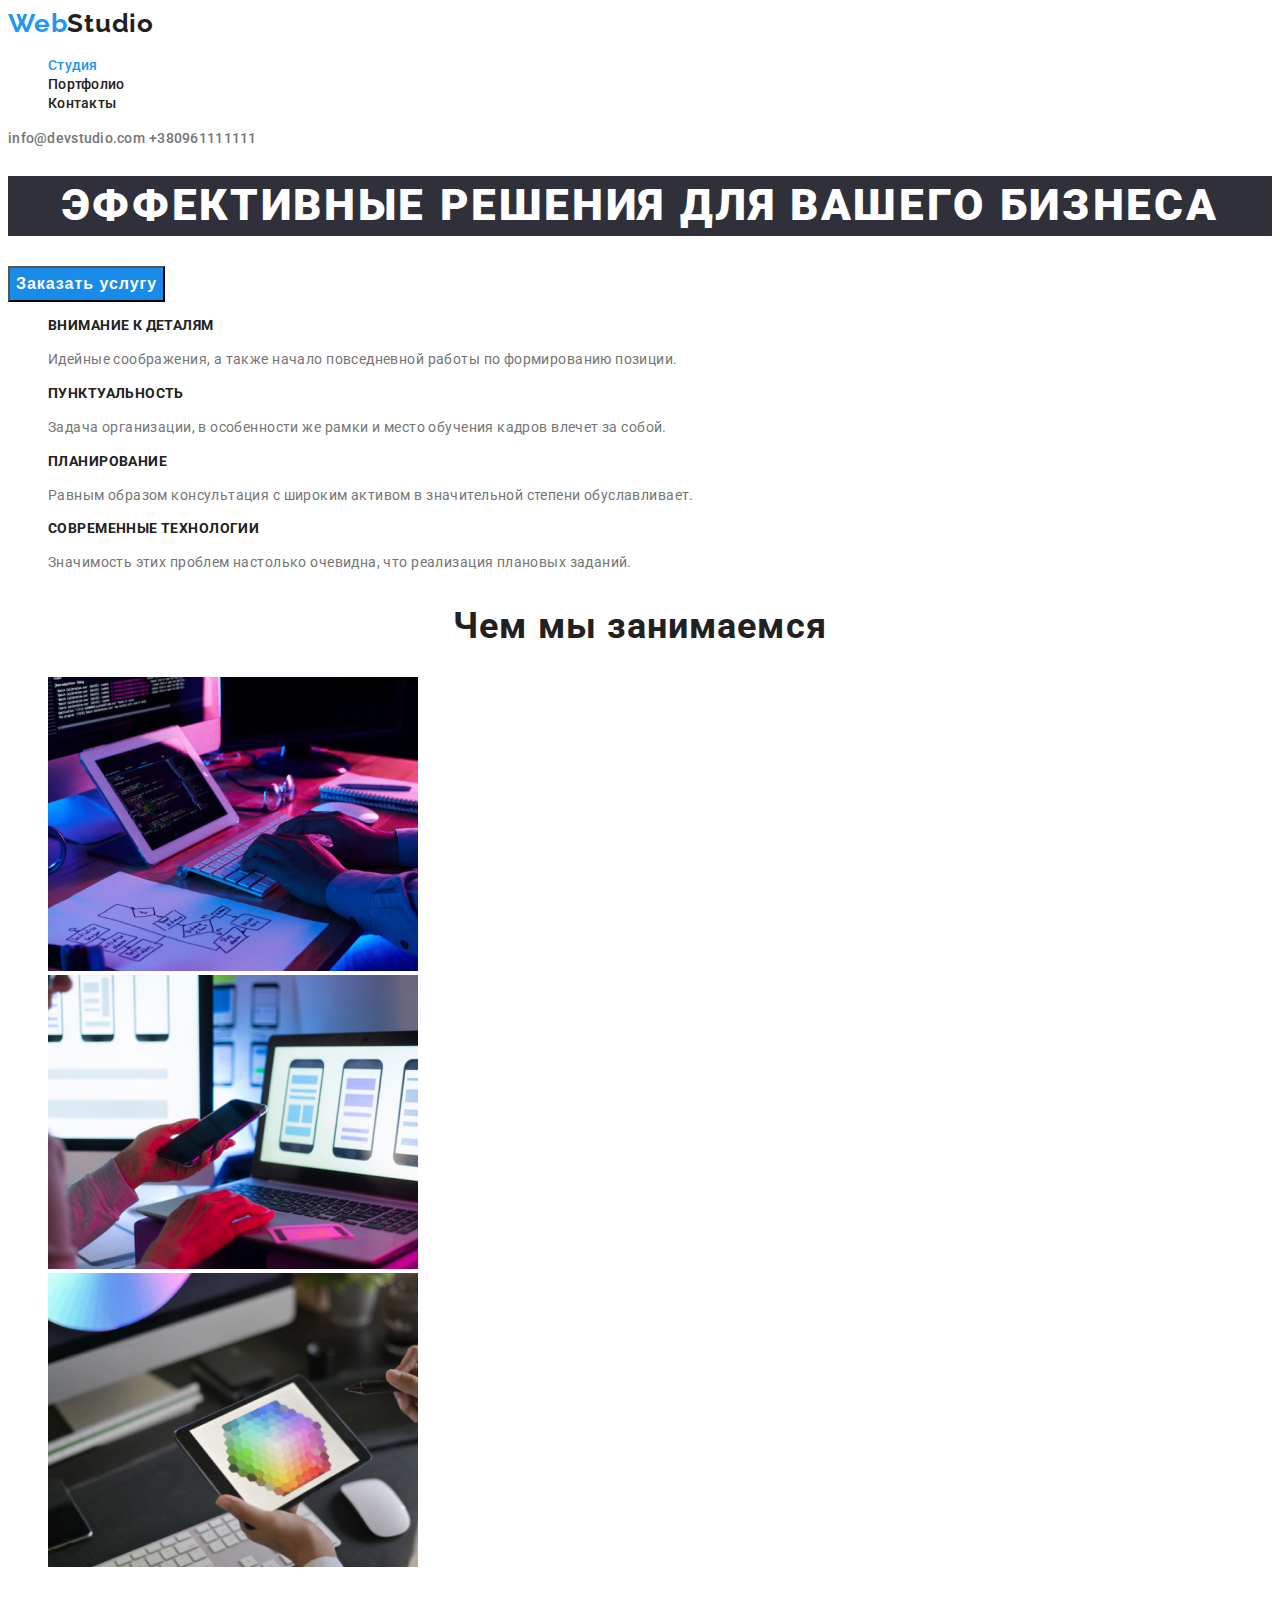
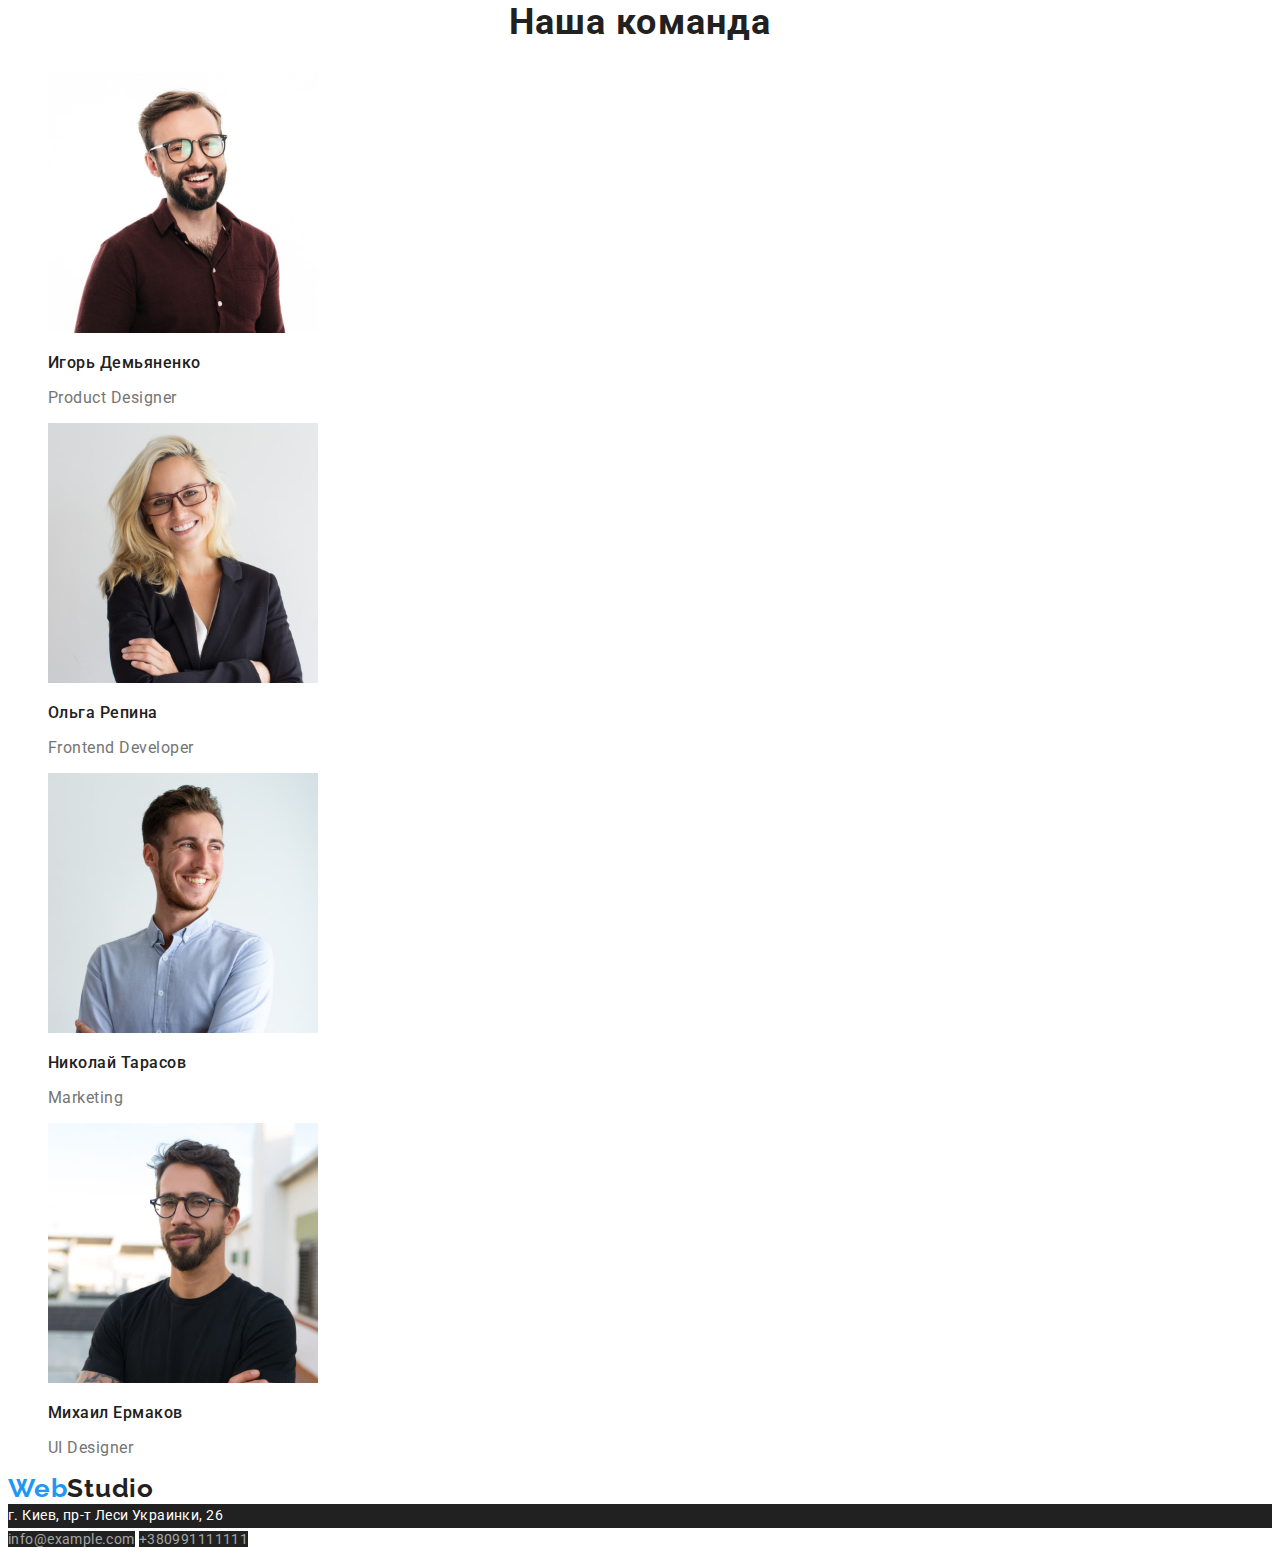
==== index.html @ 57e852d8 "create HW-03" ====
<!DOCTYPE html>
<html lang="ru">
  <head>
    <meta charset="UTF-8" />
    <meta http-equiv="X-UA-Compatible" content="IE=edge" />
    <meta name="viewport" content="width=device-width, initial-scale=1.0" />
    <link rel="preconnect" href="https://fonts.googleapis.com" />
    <link rel="preconnect" href="https://fonts.gstatic.com" crossorigin />
    <link rel="preconnect" href="https://fonts.googleapis.com" />
    <link rel="preconnect" href="https://fonts.gstatic.com" crossorigin />
    <link
      href="https://fonts.googleapis.com/css2?family=Raleway:wght@700&family=Roboto:wght@400;500;700;900&display=swap"
      rel="stylesheet"
    />
    <link rel="stylesheet" href="./css/style.css" />
    <title>Webstudio</title>
  </head>
  <body>
    <!-- Хедер -->
    <header class="header">
      <a href="./index.html" class="header-logo link"
        >Web<span class="logo-accent link">Studio</span></a
      >
      <nav class="header-nav">
        <ul class="list">
          <li><a href="./index.html" class="header-link link current">Студия</a></li>
          <li><a href="./portfolio.html" class="header-link link">Портфолио</a></li>
          <li><a href="" class="header-link link">Контакты</a></li>
        </ul>
      </nav>

      <a href="mailto:info@devstudio.com" class="header-mail link">info@devstudio.com</a>

      <a href="tel:+380991111111" class="header-tel link">+380961111111</a>
    </header>
    <main>
      <!-- Герой -->
      <div>
        <section class="hero">
          <h1 class="hero-title">Эффективные решения для вашего бизнеса</h1>
          <button type="button" class="hero-button">Заказать услугу</button>
        </section>
      </div>
      <section class="advantage">
        <ul class="list">
          <li>
            <h3 class="advantage-title">Внимание к деталям</h3>
            <p class="advantage-text">
              Идейные соображения, а также начало повседневной работы по формированию позиции.
            </p>
          </li>

          <li>
            <h3 class="advantage-title">Пунктуальность</h3>
            <p class="advantage-text">
              Задача организации, в особенности же рамки и место обучения кадров влечет за собой.
            </p>
          </li>

          <li>
            <h3 class="advantage-title">Планирование</h3>
            <p class="advantage-text">
              Равным образом консультация с широким активом в значительной степени обуславливает.
            </p>
          </li>

          <li>
            <h3 class="advantage-title">Современные технологии</h3>
            <p class="advantage-text">
              Значимость этих проблем настолько очевидна, что реализация плановых заданий.
            </p>
          </li>
        </ul>
      </section>
      <!-- Чем занимаемся -->
      <section class="activity">
        <h2 class="activity-title">Чем мы занимаемся</h2>
        <ul class="list">
          <li class="activity-item link">
            <img src="./images/pc.jpg" alt="pc" width="370" height="294" />
          </li>
          <li class="activity-item link">
            <img src="./images/laptop.jpg" alt="laptop" width="370" height="294" />
          </li>
          <li class="activity-item link">
            <img src="./images/ipad.jpg" alt="ipad" width="370" height="294" />
          </li>
        </ul>
      </section>
      <!-- Наша команда -->
      <section class="team">
        <h2 class="team-title">Наша команда</h2>
        <ul class="list link">
          <li>
            <img src="./images/ihor.jpg" alt="ihor" width="270" height="260" />
            <h3 class="team-name">Игорь Демьяненко</h3>
            <p class="team-text">Product Designer</p>
          </li>

          <li>
            <img src="./images/olha.jpg" alt="olha" width="270" height="260" />
            <h3 class="team-name">Ольга Репина</h3>
            <p class="team-text">Frontend Developer</p>
          </li>

          <li>
            <img src="./images/nikolai.jpg" alt="nikolai" width="270" height="260" />
            <h3 class="team-name">Николай Тарасов</h3>
            <p class="team-text">Marketing</p>
          </li>

          <li>
            <img src="./images/michael.jpg" alt="michael" width="270" height="260" />
            <h3 class="team-name">Михаил Ермаков</h3>
            <p class="team-text">UI Designer</p>
          </li>
        </ul>
      </section>
    </main>
    <!-- Футер -->
    <footer class="footer">
      <a href="./index.html" class="footer-logo link"
        >Web<span class="logo-accent link">Studio</span></a
      >
      <address class="footer-adress">г. Киев, пр-т Леси Украинки, 26</address>
      <a href="mailto:info@example.com" class="footer-mail link">info@example.com</a>
      <a href="tel:+380991111111" class="footer-tel link">+380991111111</a>
    </footer>
  </body>
</html>
---- css/style.css ----
:root {
  --primary-text-color: #212121;
  --secondary-text-color: #757575;
  --accent-color: #2196f3;
  --secondary-accent-color: #188ce8;
  --primary-white-color: #ffffff;
  --footer-contacts-text-color: rgba(255, 255, 255, 0.6);
  --footer-bg-color: #2f303a;
  --button-bg-color: #f5f4fa;
}

body {
  color: var(--primary-text-color);
  background-color: var(--primary-white-color);
  font-family: 'Roboto', sans-serif;
}

.list {
  list-style: none;
}

.link {
  text-decoration: none;
}

.visually-hidden {
  position: absolute;
  white-space: nowrap;
  width: 1px;
  height: 1px;
  overflow: hidden;
  border: 0;
  padding: 0;
  clip: rect(0 0 0 0);
  clip-path: inset(50%);
  margin: -1px;
}

/* -----------------------------------------------LOGO-------------------------------------------------- */

.logo-accent {
  color: var(--primary-text-color);
  font-family: 'Raleway', sans-serif;
  font-weight: 700;
  font-size: 26px;
  line-height: 1.19;
  letter-spacing: 0.03em;
}

.header-logo,
.footer-logo {
  color: var(--accent-color);
  font-family: 'Raleway', sans-serif;
  font-weight: 700;
  font-size: 26px;
  line-height: 1.19;
  letter-spacing: 0.03em;
}

.header-logo:hover,
.header-logo:focus {
  color: var(--primary-text-color);
}

.footer-logo:hover,
.footer-logo:focus {
  color: var(--primary-text-color);
}

/* -----------------------------------------------SIYE-NAV-------------------------------------------------- */

.header-link {
  color: var(--primary-text-color);
  font-weight: 500;
  font-size: 14px;
  line-height: 1.14;
  letter-spacing: 0.02em;
}

.header-link:hover,
.header-link:focus {
  color: var(--accent-color);
}

.header-nav .link.current {
  color: var(--accent-color);
}

.header-mail {
  color: var(--secondary-text-color);
  font-weight: 500;
  font-size: 14px;
  line-height: 1.14;
  letter-spacing: 0.02em;
}

.header-tel {
  color: var(--secondary-text-color);
  font-weight: 500;
  font-size: 14px;
  line-height: 1.14;
  letter-spacing: 0.02em;
}

.header-mail:hover,
.header-mail:focus {
  color: var(--accent-color);
}

.header-tel:hover,
.header-tel:focus {
  color: var(--accent-color);
}

/* -----------------------------------------------HERO-------------------------------------------------- */
.hero-title {
  color: var(--primary-white-color);
  background-color: #2f303a;
  font-weight: 900;
  font-size: 44px;
  line-height: 1.36;
  text-align: center;
  letter-spacing: 0.06em;
  text-transform: uppercase;
}

.hero-button {
  color: var(--primary-white-color);
  font-weight: 700;
  font-size: 16px;
  line-height: 1.88;
  letter-spacing: 0.06em;
  background-color: var(--secondary-accent-color);
}

/* -----------------------------------------------ADVANTAGE-------------------------------------------------- */

.advantage-title {
  color: var(--primary-text-color);
  font-weight: 700;
  font-size: 14px;
  line-height: 1.14;
  letter-spacing: 0.03em;
  text-transform: uppercase;
}

.advantage-text {
  color: var(--secondary-text-color);
  font-size: 14px;
  line-height: 1.71;
  letter-spacing: 0.03em;
}

/* -----------------------------------------------ACTIVITY-------------------------------------------------- */

.activity {
  color: var(--primary-text-color);
}

.activity-title {
  font-weight: 700;
  font-size: 36px;
  line-height: 1.17;
  text-align: center;
  letter-spacing: 0.03em;
}

/* -----------------------------------------------TEAM-------------------------------------------------- */

.team-title {
  font-weight: 700;
  font-size: 36px;
  line-height: 1.17;
  text-align: center;
  letter-spacing: 0.03em;
}

.team-name {
  font-weight: 500;
  font-size: 16px;
  line-height: 1.19;
  letter-spacing: 0.03em;
}

.team-text {
  font-size: 16px;
  line-height: 1.19;
  letter-spacing: 0.03em;
  color: var(--secondary-text-color);
}

/* -----------------------------------------------PORTFOLIO-------------------------------------------------- */

.portfolio-button {
  font-family: 'Roboto', sans-serif;
  font-weight: 500;
  font-size: 16px;
  line-height: 1.63;
  text-align: center;
  letter-spacing: 0.03em;
  color: var(--primary-text-color);
  background: var(--button-bg-color);
  cursor: pointer;
}

.portfolio-button:hover,
.portfolio-button:focus {
  color: var(--primary-white-color);
  background: var(--accent-color);
}

.portfolio-title {
  font-weight: 700;
  font-size: 18px;
  line-height: 2;
  letter-spacing: 0.06em;
  color: var(--primary-text-color);
}

.portfolio-text {
  font-size: 16px;
  line-height: 1.88;
  letter-spacing: 0.03em;
  color: var(--secondary-text-color);
}

/* -----------------------------------------------FOOTER------------------------------------------------- */

.footer-mail {
  font-size: 14px;
  line-height: 1.71;
  letter-spacing: 0.03em;
  color: var(--footer-contacts-text-color);
  background-color: var(--primary-text-color);
}

.footer-mail:hover,
.footer-mail:focus {
  color: var(--accent-color);
}

.footer-tel {
  font-size: 14px;
  line-height: 1.71;
  letter-spacing: 0.03em;
  color: var(--footer-contacts-text-color);
  background-color: var(--primary-text-color);
}

.footer-tel:hover,
.footer-tel:focus {
  color: var(--accent-color);
}

.footer-adress {
  font-family: 'Roboto', sans-serif;
  font-style: normal;
  font-size: 14px;
  line-height: 1.71;
  letter-spacing: 0.03em;
  color: var(--primary-white-color);
  background-color: var(--primary-text-color);
}
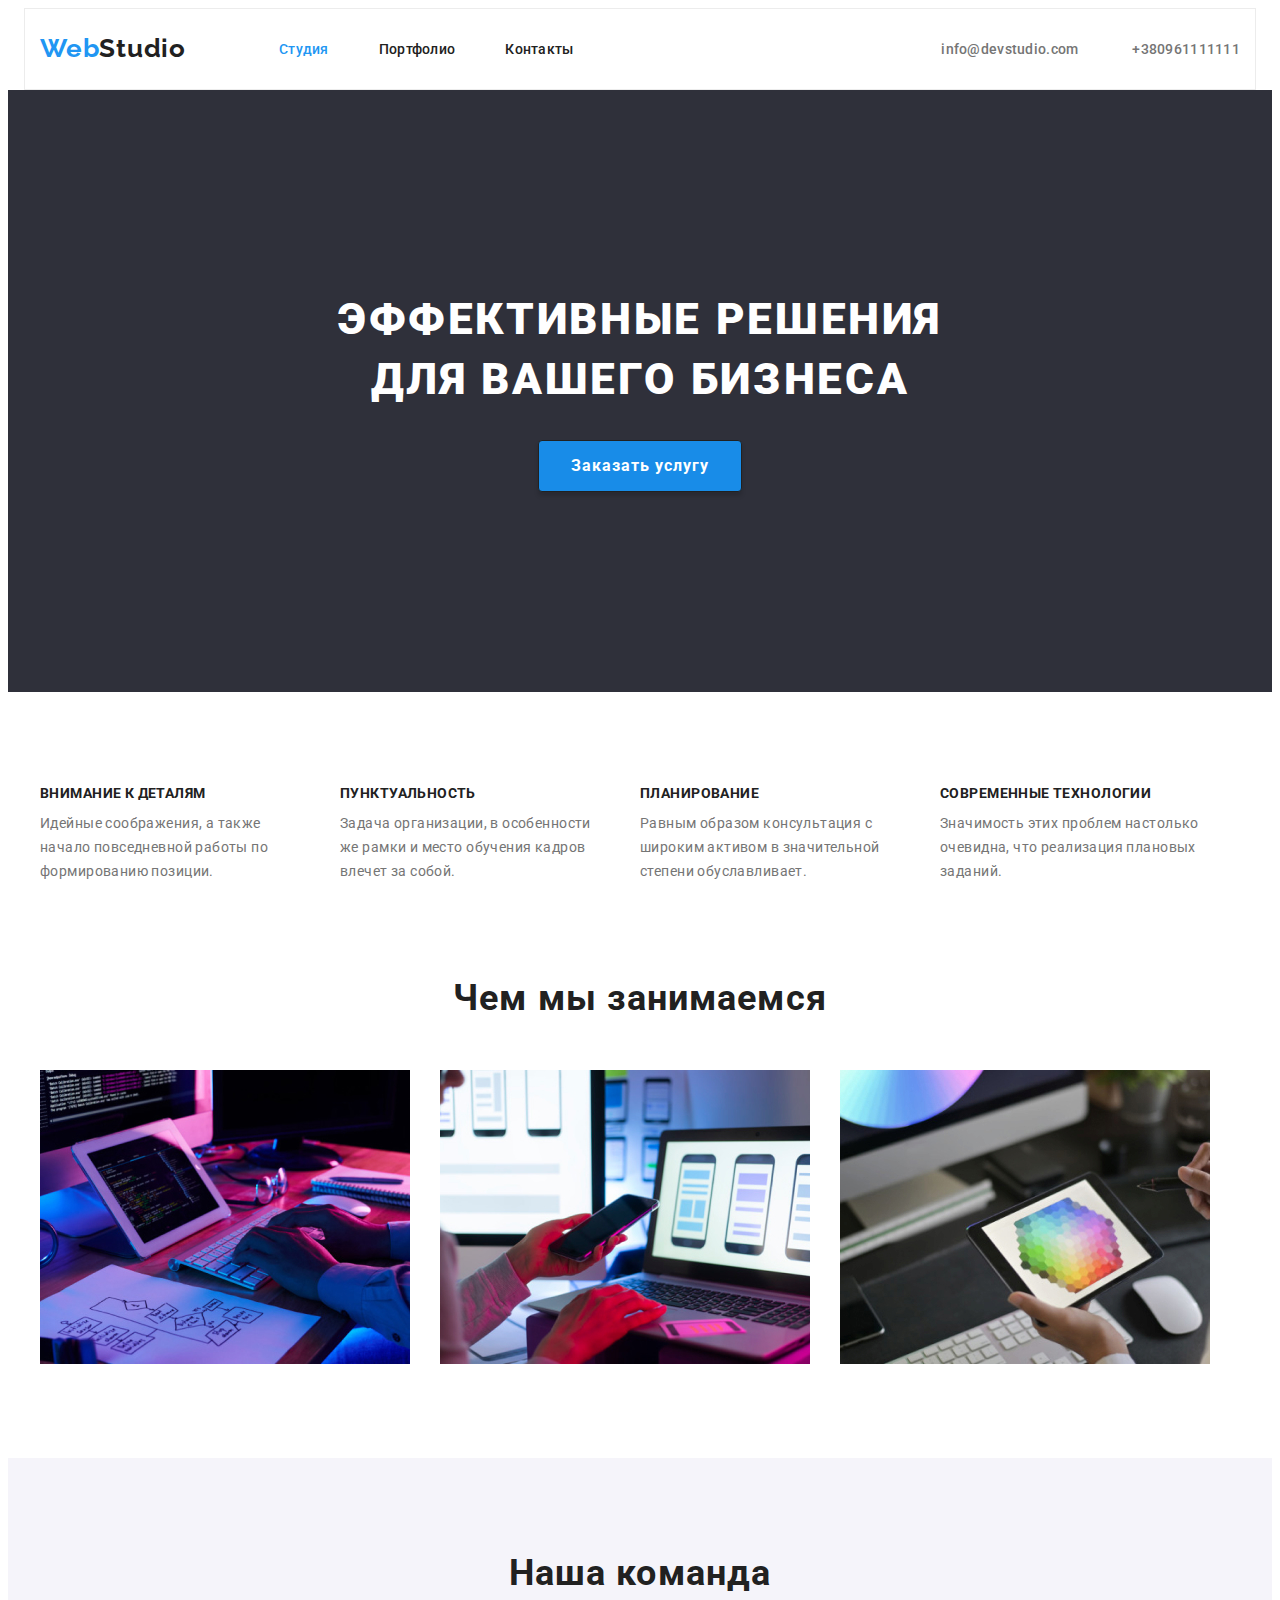
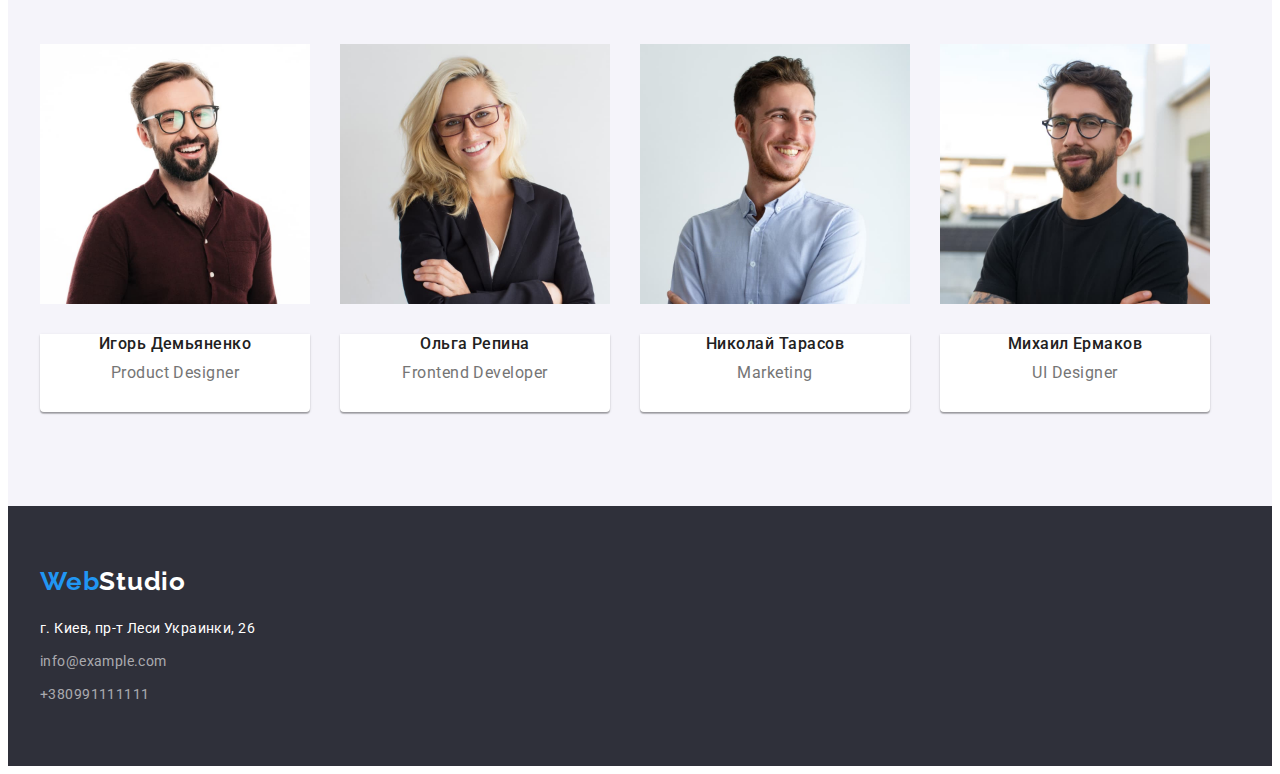
==== commit d4c24855: "исправил замеччания ментора" ====
--- a/index.html
+++ b/index.html
@@ -12,119 +12,153 @@
       href="https://fonts.googleapis.com/css2?family=Raleway:wght@700&family=Roboto:wght@400;500;700;900&display=swap"
       rel="stylesheet"
     />
+    <link
+      rel="stylesheet"
+      href="https://cdnjs.cloudflare.com/ajax/libs/modern-normalize/1.1.0/modern-normalize.min.css"
+      integrity="sha512-wpPYUAdjBVSE4KJnH1VR1HeZfpl1ub8YT/NKx4PuQ5NmX2tKuGu6U/JRp5y+Y8XG2tV+wKQpNHVUX03MfMFn9Q=="
+      crossorigin="anonymous"
+      referrerpolicy="no-referrer"
+    />
     <link rel="stylesheet" href="./css/style.css" />
     <title>Webstudio</title>
   </head>
   <body>
     <!-- Хедер -->
     <header class="header">
-      <a href="./index.html" class="header-logo link"
-        >Web<span class="logo-accent link">Studio</span></a
-      >
-      <nav class="header-nav">
-        <ul class="list">
-          <li><a href="./index.html" class="header-link link current">Студия</a></li>
-          <li><a href="./portfolio.html" class="header-link link">Портфолио</a></li>
-          <li><a href="" class="header-link link">Контакты</a></li>
-        </ul>
-      </nav>
+      <div class="container-nav">
+        <a href="./index.html" class="header-logo link"
+          >Web<span class="logo-accent link">Studio</span></a
+        >
+        <nav class="header-nav">
+          <ul class="nav list">
+            <li class="header-items">
+              <a href="./index.html" class="header-link link current">Студия</a>
+            </li>
+            <li class="header-items">
+              <a href="./portfolio.html" class="header-link link">Портфолио</a>
+            </li>
+            <li class="header-items"><a href="" class="header-link link">Контакты</a></li>
+          </ul>
+        </nav>
 
-      <a href="mailto:info@devstudio.com" class="header-mail link">info@devstudio.com</a>
+        <div class="header-contacts">
+          <a href="mailto:info@devstudio.com" class="header-mail link">info@devstudio.com</a>
 
-      <a href="tel:+380991111111" class="header-tel link">+380961111111</a>
+          <a href="tel:+380991111111" class="header-tel link">+380961111111</a>
+        </div>
+      </div>
     </header>
     <main>
       <!-- Герой -->
-      <div>
-        <section class="hero">
+      <section class="hero">
+        <div class="container">
           <h1 class="hero-title">Эффективные решения для вашего бизнеса</h1>
           <button type="button" class="hero-button">Заказать услугу</button>
-        </section>
-      </div>
+        </div>
+      </section>
+      <!-- Преимущества -->
       <section class="advantage">
-        <ul class="list">
-          <li>
-            <h3 class="advantage-title">Внимание к деталям</h3>
-            <p class="advantage-text">
-              Идейные соображения, а также начало повседневной работы по формированию позиции.
-            </p>
-          </li>
+        <div class="container">
+          <ul class="advantage-list list">
+            <li class="advantage-item">
+              <h3 class="advantage-title">Внимание к деталям</h3>
+              <p class="advantage-text">
+                Идейные соображения, а также начало повседневной работы по формированию позиции.
+              </p>
+            </li>
 
-          <li>
-            <h3 class="advantage-title">Пунктуальность</h3>
-            <p class="advantage-text">
-              Задача организации, в особенности же рамки и место обучения кадров влечет за собой.
-            </p>
-          </li>
+            <li class="advantage-item">
+              <h3 class="advantage-title">Пунктуальность</h3>
+              <p class="advantage-text">
+                Задача организации, в особенности же рамки и место обучения кадров влечет за собой.
+              </p>
+            </li>
 
-          <li>
-            <h3 class="advantage-title">Планирование</h3>
-            <p class="advantage-text">
-              Равным образом консультация с широким активом в значительной степени обуславливает.
-            </p>
-          </li>
+            <li class="advantage-item">
+              <h3 class="advantage-title">Планирование</h3>
+              <p class="advantage-text">
+                Равным образом консультация с широким активом в значительной степени обуславливает.
+              </p>
+            </li>
 
-          <li>
-            <h3 class="advantage-title">Современные технологии</h3>
-            <p class="advantage-text">
-              Значимость этих проблем настолько очевидна, что реализация плановых заданий.
-            </p>
-          </li>
-        </ul>
+            <li class="advantage-item">
+              <h3 class="advantage-title">Современные технологии</h3>
+              <p class="advantage-text">
+                Значимость этих проблем настолько очевидна, что реализация плановых заданий.
+              </p>
+            </li>
+          </ul>
+        </div>
       </section>
       <!-- Чем занимаемся -->
       <section class="activity">
-        <h2 class="activity-title">Чем мы занимаемся</h2>
-        <ul class="list">
-          <li class="activity-item link">
-            <img src="./images/pc.jpg" alt="pc" width="370" height="294" />
-          </li>
-          <li class="activity-item link">
-            <img src="./images/laptop.jpg" alt="laptop" width="370" height="294" />
-          </li>
-          <li class="activity-item link">
-            <img src="./images/ipad.jpg" alt="ipad" width="370" height="294" />
-          </li>
-        </ul>
+        <div class="container">
+          <h2 class="activity-title">Чем мы занимаемся</h2>
+          <ul class="activity-job list">
+            <li class="activity-item link">
+              <img src="./images/pc.jpg" alt="pc" width="370" height="294" />
+            </li>
+            <li class="activity-item link">
+              <img src="./images/laptop.jpg" alt="laptop" width="370" height="294" />
+            </li>
+            <li class="activity-item link">
+              <img src="./images/ipad.jpg" alt="ipad" width="370" height="294" />
+            </li>
+          </ul>
+        </div>
       </section>
       <!-- Наша команда -->
       <section class="team">
-        <h2 class="team-title">Наша команда</h2>
-        <ul class="list link">
-          <li>
-            <img src="./images/ihor.jpg" alt="ihor" width="270" height="260" />
-            <h3 class="team-name">Игорь Демьяненко</h3>
-            <p class="team-text">Product Designer</p>
-          </li>
+        <div class="container">
+          <h2 class="team-title">Наша команда</h2>
+          <ul class="team-list list link">
+            <li class="team-item">
+              <img src="./images/ihor.jpg" alt="ihor" width="270" height="260" />
+              <div class="team-card">
+                <h3 class="team-name">Игорь Демьяненко</h3>
+                <p class="team-text">Product Designer</p>
+              </div>
+            </li>
 
-          <li>
-            <img src="./images/olha.jpg" alt="olha" width="270" height="260" />
-            <h3 class="team-name">Ольга Репина</h3>
-            <p class="team-text">Frontend Developer</p>
-          </li>
+            <li class="team-item">
+              <img src="./images/olha.jpg" alt="olha" width="270" height="260" />
+              <div class="team-card">
+                <h3 class="team-name">Ольга Репина</h3>
+                <p class="team-text">Frontend Developer</p>
+              </div>
+            </li>
 
-          <li>
-            <img src="./images/nikolai.jpg" alt="nikolai" width="270" height="260" />
-            <h3 class="team-name">Николай Тарасов</h3>
-            <p class="team-text">Marketing</p>
-          </li>
+            <li class="team-item">
+              <img src="./images/nikolai.jpg" alt="nikolai" width="270" height="260" />
+              <div class="team-card">
+                <h3 class="team-name">Николай Тарасов</h3>
+                <p class="team-text">Marketing</p>
+              </div>
+            </li>
 
-          <li>
-            <img src="./images/michael.jpg" alt="michael" width="270" height="260" />
-            <h3 class="team-name">Михаил Ермаков</h3>
-            <p class="team-text">UI Designer</p>
-          </li>
-        </ul>
+            <li class="team-item">
+              <img src="./images/michael.jpg" alt="michael" width="270" height="260" />
+              <div class="team-card">
+                <h3 class="team-name">Михаил Ермаков</h3>
+                <p class="team-text">UI Designer</p>
+              </div>
+            </li>
+          </ul>
+        </div>
       </section>
     </main>
     <!-- Футер -->
     <footer class="footer">
-      <a href="./index.html" class="footer-logo link"
-        >Web<span class="logo-accent link">Studio</span></a
-      >
-      <address class="footer-adress">г. Киев, пр-т Леси Украинки, 26</address>
-      <a href="mailto:info@example.com" class="footer-mail link">info@example.com</a>
-      <a href="tel:+380991111111" class="footer-tel link">+380991111111</a>
+      <div class="container">
+        <a href="./index.html" class="footer-logo link"
+          >Web<span class="logo-accent link">Studio</span></a
+        >
+        <div class="footer-contacts">
+          <address class="footer-adress">г. Киев, пр-т Леси Украинки, 26</address>
+          <a href="mailto:info@example.com" class="footer-mail link">info@example.com</a>
+          <a href="tel:+380991111111" class="footer-tel link">+380991111111</a>
+        </div>
+      </div>
     </footer>
   </body>
 </html>
--- a/css/style.css
+++ b/css/style.css
@@ -1,6 +1,7 @@
 :root {
   --primary-text-color: #212121;
   --secondary-text-color: #757575;
+
   --accent-color: #2196f3;
   --secondary-accent-color: #188ce8;
   --primary-white-color: #ffffff;
@@ -15,8 +16,28 @@
   font-family: 'Roboto', sans-serif;
 }
 
+h1,
+h2,
+h3,
+h4,
+h5,
+h6,
+p {
+  margin-top: 0;
+  margin-bottom: 0;
+}
+
+img {
+  display: block;
+  max-width: 100%;
+  height: auto;
+}
+
 .list {
   list-style: none;
+  margin-top: 0;
+  margin-bottom: 0;
+  padding-left: 0;
 }
 
 .link {
@@ -36,9 +57,34 @@
   margin: -1px;
 }
 
+.container {
+  width: 1200px;
+  margin-left: auto;
+  margin-right: auto;
+  padding-left: 15px;
+  padding-right: 15px;
+  /* outline: 2px solid red; */
+}
+/* -----------------------------------------------HEADER-------------------------------------------------- */
+
+.container-nav {
+  width: 1200px;
+  margin-left: auto;
+  margin-right: auto;
+  padding-left: 15px;
+  padding-right: 15px;
+  /* outline: 2px solid red; */
+}
+
 /* -----------------------------------------------LOGO-------------------------------------------------- */
 
-.logo-accent {
+.header-logo {
+  padding-top: 24px;
+  padding-bottom: 25px;
+  margin-right: 93px;
+}
+
+.header .logo-accent {
   color: var(--primary-text-color);
   font-family: 'Raleway', sans-serif;
   font-weight: 700;
@@ -47,8 +93,25 @@
   letter-spacing: 0.03em;
 }
 
-.header-logo,
 .footer-logo {
+  color: var(--accent-color);
+  font-family: 'Raleway', sans-serif;
+  font-weight: 700;
+  font-size: 26px;
+  line-height: 1.19;
+  letter-spacing: 0.03em;
+}
+
+.footer .logo-accent {
+  color: var(--primary-white-color);
+  font-family: 'Raleway', sans-serif;
+  font-weight: 700;
+  font-size: 26px;
+  line-height: 1.19;
+  letter-spacing: 0.03em;
+}
+
+.header-logo {
   color: var(--accent-color);
   font-family: 'Raleway', sans-serif;
   font-weight: 700;
@@ -59,15 +122,31 @@
 
 .header-logo:hover,
 .header-logo:focus {
-  color: var(--primary-text-color);
+  color: var(--accent-color);
 }
 
 .footer-logo:hover,
 .footer-logo:focus {
-  color: var(--primary-text-color);
-}
-
-/* -----------------------------------------------SIYE-NAV-------------------------------------------------- */
+  color: var(--accent-color);
+}
+
+.logo-accent:hover,
+.logo-accent:hover {
+  color: var(--accent-color);
+}
+
+/* -----------------------------------------------SITE-NAV-------------------------------------------------- */
+
+.nav {
+  display: flex;
+  align-items: center;
+}
+
+.header .container-nav {
+  display: flex;
+  align-items: center;
+  border: 1px solid #ececec;
+}
 
 .header-link {
   color: var(--primary-text-color);
@@ -75,6 +154,12 @@
   font-size: 14px;
   line-height: 1.14;
   letter-spacing: 0.02em;
+  padding-bottom: 32px;
+  padding-top: 32px;
+}
+
+.header-items:not(:last-child) {
+  margin-right: 50px;
 }
 
 .header-link:hover,
@@ -84,6 +169,10 @@
 
 .header-nav .link.current {
   color: var(--accent-color);
+}
+
+.header-contacts {
+  margin-left: auto;
 }
 
 .header-mail {
@@ -92,6 +181,9 @@
   font-size: 14px;
   line-height: 1.14;
   letter-spacing: 0.02em;
+  padding-bottom: 32px;
+  padding-top: 32px;
+  margin-right: 50px;
 }
 
 .header-tel {
@@ -100,6 +192,8 @@
   font-size: 14px;
   line-height: 1.14;
   letter-spacing: 0.02em;
+  padding-bottom: 32px;
+  padding-top: 32px;
 }
 
 .header-mail:hover,
@@ -113,14 +207,22 @@
 }
 
 /* -----------------------------------------------HERO-------------------------------------------------- */
+
+.hero {
+  background: var(--footer-bg-color);
+  text-align: center;
+  padding: 200px 0;
+}
+
 .hero-title {
   color: var(--primary-white-color);
-  background-color: #2f303a;
   font-weight: 900;
   font-size: 44px;
   line-height: 1.36;
-  text-align: center;
   letter-spacing: 0.06em;
+  width: 696px;
+  margin: 0 auto;
+  margin-bottom: 30px;
   text-transform: uppercase;
 }
 
@@ -128,13 +230,31 @@
   color: var(--primary-white-color);
   font-weight: 700;
   font-size: 16px;
+  font-family: inherit;
   line-height: 1.88;
   letter-spacing: 0.06em;
   background-color: var(--secondary-accent-color);
+  box-shadow: 0px 4px 4px rgba(0, 0, 0, 0.15);
+  border-radius: 4px;
+  padding: 10px 32px;
+  cursor: pointer;
+  border: 1px solid var(--primary-text-color);
 }
 
 /* -----------------------------------------------ADVANTAGE-------------------------------------------------- */
 
+.advantage-list {
+  display: flex;
+}
+
+.advantage-item:not(:last-child) {
+  margin-right: 30px;
+}
+
+.advantage-item {
+  width: 270px;
+}
+
 .advantage-title {
   color: var(--primary-text-color);
   font-weight: 700;
@@ -142,6 +262,8 @@
   line-height: 1.14;
   letter-spacing: 0.03em;
   text-transform: uppercase;
+  padding-top: 94px;
+  margin-bottom: 10px;
 }
 
 .advantage-text {
@@ -157,15 +279,52 @@
   color: var(--primary-text-color);
 }
 
+.activity-job {
+  display: flex;
+}
+
 .activity-title {
   font-weight: 700;
   font-size: 36px;
   line-height: 1.17;
   text-align: center;
   letter-spacing: 0.03em;
+  padding-top: 94px;
+  margin-bottom: 50px;
+}
+
+.activity-item {
+  width: 370px;
+  padding-bottom: 94px;
+}
+
+.activity-item:not(:last-child) {
+  margin-right: 30px;
 }
 
 /* -----------------------------------------------TEAM-------------------------------------------------- */
+
+.team {
+  padding-top: 94px;
+  padding-bottom: 94px;
+  background-color: var(--button-bg-color);
+}
+
+.team-list {
+  display: flex;
+}
+
+.team-item:not(:last-child) {
+  margin-right: 30px;
+}
+
+.team-card {
+  width: 270px;
+  background: var(--primary-white-color);
+  box-shadow: 0px 1px 3px rgba(0, 0, 0, 0.12), 0px 1px 1px rgba(0, 0, 0, 0.14),
+    0px 2px 1px rgba(0, 0, 0, 0.2);
+  border-radius: 0 0 4px 4px;
+}
 
 .team-title {
   font-weight: 700;
@@ -173,6 +332,8 @@
   line-height: 1.17;
   text-align: center;
   letter-spacing: 0.03em;
+
+  margin-bottom: 50px;
 }
 
 .team-name {
@@ -180,6 +341,9 @@
   font-size: 16px;
   line-height: 1.19;
   letter-spacing: 0.03em;
+  text-align: center;
+  margin-top: 30px;
+  margin-bottom: 10px;
 }
 
 .team-text {
@@ -187,9 +351,25 @@
   line-height: 1.19;
   letter-spacing: 0.03em;
   color: var(--secondary-text-color);
+  text-align: center;
+  padding-bottom: 30px;
 }
 
 /* -----------------------------------------------PORTFOLIO-------------------------------------------------- */
+
+.portfolio {
+  padding: 94px 0;
+}
+
+.filter {
+  display: flex;
+  justify-content: center;
+  margin-bottom: 20px;
+}
+
+.filter .filter-item + .filter-item {
+  margin-left: 8px;
+}
 
 .portfolio-button {
   font-family: 'Roboto', sans-serif;
@@ -201,6 +381,8 @@
   color: var(--primary-text-color);
   background: var(--button-bg-color);
   cursor: pointer;
+  border-radius: 4px;
+  padding: 6px 22px;
 }
 
 .portfolio-button:hover,
@@ -209,12 +391,29 @@
   background: var(--accent-color);
 }
 
+.portfolio-cards {
+  display: flex;
+  flex-wrap: wrap;
+  justify-content: space-between;
+}
+
+.portfolio-cards .portfolio-items {
+  background: var(--primary-white-color);
+  border: 1px solid #eeeeee;
+  margin-top: 30px;
+}
+
+.content {
+  padding: 20px 24px;
+}
+
 .portfolio-title {
   font-weight: 700;
   font-size: 18px;
   line-height: 2;
   letter-spacing: 0.06em;
   color: var(--primary-text-color);
+  margin-bottom: 4px;
 }
 
 .portfolio-text {
@@ -226,12 +425,26 @@
 
 /* -----------------------------------------------FOOTER------------------------------------------------- */
 
+.footer {
+  background-color: var(--footer-bg-color);
+  padding-top: 60px;
+  padding-bottom: 60px;
+}
+
+.footer-contacts {
+  width: 231px;
+}
+
+.footer-contacts a {
+  display: block;
+}
+
 .footer-mail {
   font-size: 14px;
   line-height: 1.71;
   letter-spacing: 0.03em;
   color: var(--footer-contacts-text-color);
-  background-color: var(--primary-text-color);
+  margin-top: 9px;
 }
 
 .footer-mail:hover,
@@ -244,7 +457,7 @@
   line-height: 1.71;
   letter-spacing: 0.03em;
   color: var(--footer-contacts-text-color);
-  background-color: var(--primary-text-color);
+  margin-top: 9px;
 }
 
 .footer-tel:hover,
@@ -259,5 +472,5 @@
   line-height: 1.71;
   letter-spacing: 0.03em;
   color: var(--primary-white-color);
-  background-color: var(--primary-text-color);
-}
+  margin-top: 20px;
+}
